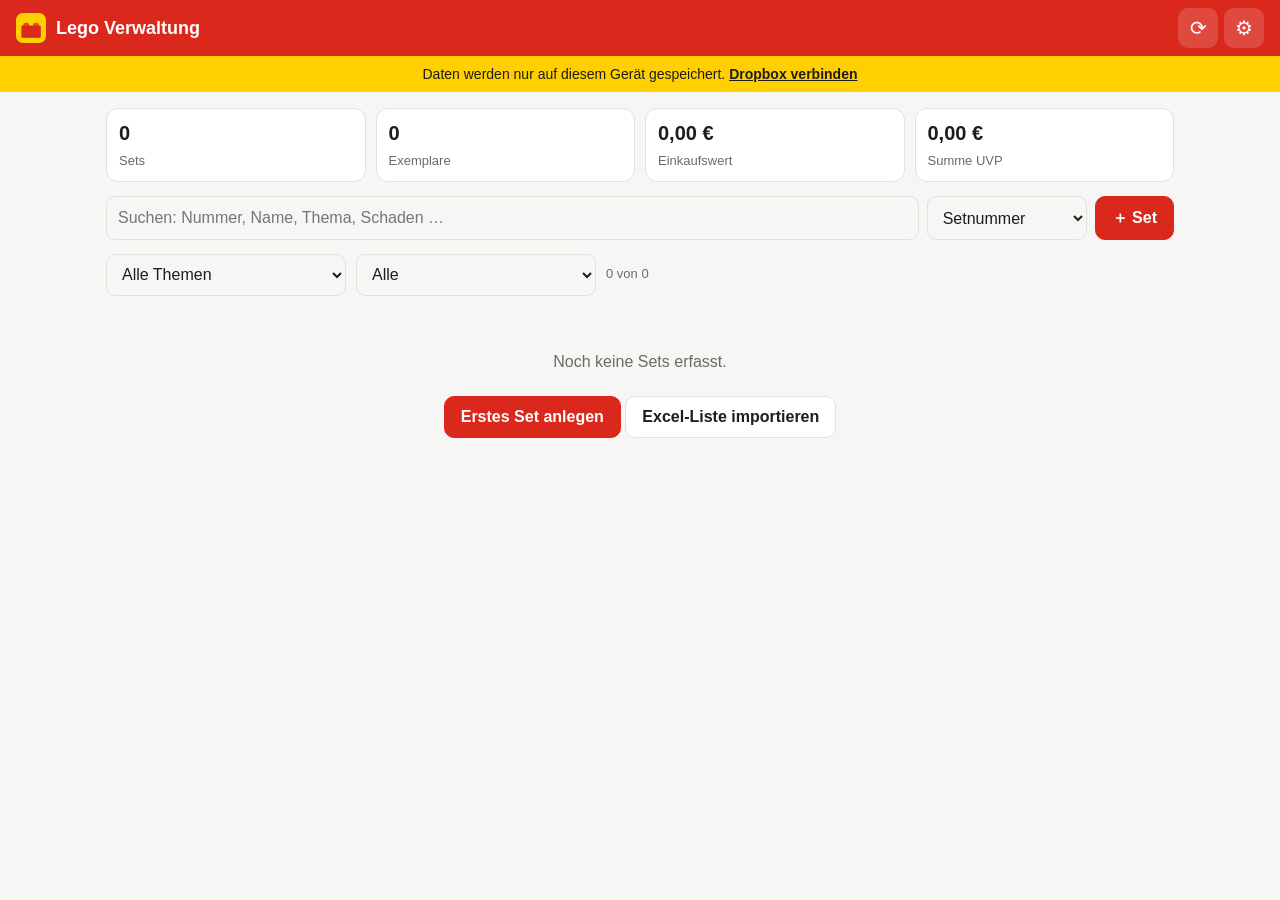
==== index.html @ 9ff10b9b "Lego-Verwaltung: erste Version der Web-App Co-Authored-By: Claude Opus 5.5 <noreply@anthropic.com> C" ====
<!doctype html>
<html lang="de">
<head>
  <meta charset="utf-8">
  <meta name="viewport" content="width=device-width, initial-scale=1, viewport-fit=cover">
  <title>Lego Verwaltung</title>
  <meta name="theme-color" content="#da291c">
  <meta name="apple-mobile-web-app-capable" content="yes">
  <meta name="mobile-web-app-capable" content="yes">
  <meta name="apple-mobile-web-app-status-bar-style" content="default">
  <meta name="apple-mobile-web-app-title" content="Lego">
  <link rel="manifest" href="manifest.webmanifest">
  <link rel="icon" href="icons/icon-192.png">
  <link rel="apple-touch-icon" href="icons/apple-touch-icon.png">
  <link rel="stylesheet" href="css/app.css">
</head>
<body>
  <header class="topbar">
    <a href="#/" class="brand"><img src="icons/icon-192.png" alt=""><span>Lego Verwaltung</span></a>
    <div class="topbar-actions">
      <button id="syncBtn" class="icon-btn" title="Synchronisieren" aria-label="Synchronisieren"><span id="syncIcon">⟳</span></button>
      <a href="#/einstellungen" class="icon-btn" title="Einstellungen" aria-label="Einstellungen">⚙︎</a>
    </div>
  </header>
  <div id="syncBar" class="sync-bar" hidden></div>
  <main id="app" class="container"></main>
  <div id="toast" class="toast" hidden></div>
  <script src="vendor/xlsx.full.min.js" defer></script>
  <script type="module" src="js/app.js"></script>
</body>
</html>
---- css/app.css ----
:root {
  --bg: #f6f6f4;
  --card: #ffffff;
  --text: #1d1d1b;
  --muted: #6b6b66;
  --line: #e2e1dc;
  --accent: #da291c;
  --accent-text: #ffffff;
  --yellow: #ffcf00;
  --ok: #2e7d32;
  --warn: #b26a00;
  --radius: 12px;
  --shadow: 0 1px 2px rgba(0,0,0,.06), 0 2px 8px rgba(0,0,0,.04);
  color-scheme: light dark;
}
@media (prefers-color-scheme: dark) {
  :root {
    --bg: #161615;
    --card: #222220;
    --text: #f1f0ec;
    --muted: #a3a29c;
    --line: #34332f;
    --accent: #ef4b3c;
    --shadow: none;
  }
}
* { box-sizing: border-box; }
html { -webkit-text-size-adjust: 100%; }
body {
  margin: 0; background: var(--bg); color: var(--text);
  font: 16px/1.45 -apple-system, BlinkMacSystemFont, "Segoe UI", Roboto, Helvetica, Arial, sans-serif;
  padding-bottom: env(safe-area-inset-bottom);
}
a { color: inherit; }
.container { max-width: 1100px; margin: 0 auto; padding: 16px; }

/* Topbar */
.topbar {
  position: sticky; top: 0; z-index: 10;
  display: flex; align-items: center; justify-content: space-between;
  padding: calc(8px + env(safe-area-inset-top)) 16px 8px;
  background: var(--accent); color: var(--accent-text);
}
.brand { display: flex; align-items: center; gap: 10px; text-decoration: none; font-weight: 700; font-size: 18px; }
.brand img { width: 30px; height: 30px; border-radius: 7px; }
.topbar-actions { display: flex; gap: 6px; }
.icon-btn {
  display: inline-flex; align-items: center; justify-content: center;
  width: 40px; height: 40px; border-radius: 10px; border: 0;
  background: rgba(255,255,255,.15); color: inherit; font-size: 20px; text-decoration: none; cursor: pointer;
}
.icon-btn.spin span { display: inline-block; animation: spin 1s linear infinite; }
@keyframes spin { to { transform: rotate(360deg); } }
.sync-bar { background: var(--yellow); color: #1d1d1b; padding: 8px 16px; font-size: 14px; text-align: center; }
.sync-bar a { font-weight: 600; }

/* Generic */
h1 { font-size: 24px; margin: 4px 0 12px; }
h2 { font-size: 19px; margin: 24px 0 10px; }
h3 { font-size: 16px; margin: 0 0 8px; }
.muted { color: var(--muted); }
.small { font-size: 13px; }
.card { background: var(--card); border-radius: var(--radius); box-shadow: var(--shadow); border: 1px solid var(--line); padding: 14px; }
.row { display: flex; gap: 10px; flex-wrap: wrap; align-items: center; }
.spacer { flex: 1; }
.btn {
  display: inline-flex; align-items: center; justify-content: center; gap: 6px;
  min-height: 42px; padding: 0 16px; border-radius: 10px; border: 1px solid var(--line);
  background: var(--card); color: var(--text); font: inherit; font-weight: 600; cursor: pointer; text-decoration: none;
}
.btn.primary { background: var(--accent); border-color: var(--accent); color: var(--accent-text); }
.btn.danger { color: var(--accent); }
.btn.small { min-height: 34px; padding: 0 12px; font-size: 14px; }
.btn:disabled { opacity: .5; cursor: default; }
input, select, textarea {
  width: 100%; font: inherit; color: var(--text); background: var(--bg);
  border: 1px solid var(--line); border-radius: 9px; padding: 9px 11px; min-height: 42px;
}
textarea { min-height: 70px; resize: vertical; }
label.field { display: block; }
label.field > span { display: block; font-size: 13px; color: var(--muted); margin-bottom: 4px; }
.grid { display: grid; gap: 12px; grid-template-columns: repeat(auto-fill, minmax(150px, 1fr)); }
.grid.two { grid-template-columns: repeat(auto-fill, minmax(260px, 1fr)); }
.check { display: flex; align-items: center; gap: 8px; min-height: 42px; }
.check input { width: 22px; min-height: 22px; height: 22px; }

/* Stats */
.stats { display: grid; grid-template-columns: repeat(auto-fit, minmax(140px, 1fr)); gap: 10px; margin-bottom: 14px; }
.stat { background: var(--card); border: 1px solid var(--line); border-radius: var(--radius); padding: 10px 12px; }
.stat b { display: block; font-size: 20px; }
.stat span { font-size: 13px; color: var(--muted); }

/* Toolbar */
.toolbar { display: grid; grid-template-columns: 1fr auto auto; gap: 8px; margin-bottom: 14px; }
@media (max-width: 600px) { .toolbar { grid-template-columns: 1fr 1fr; } .toolbar .search { grid-column: 1 / -1; } }

/* Set list */
.set-list { display: grid; gap: 10px; grid-template-columns: repeat(auto-fill, minmax(300px, 1fr)); }
.set-item {
  display: grid; grid-template-columns: 76px 1fr; gap: 12px; align-items: center;
  background: var(--card); border: 1px solid var(--line); border-radius: var(--radius);
  padding: 10px; text-decoration: none; box-shadow: var(--shadow);
}
.thumb { width: 76px; height: 76px; border-radius: 9px; object-fit: cover; background: var(--bg); display: flex; align-items: center; justify-content: center; font-size: 26px; color: var(--muted); }
img.thumb { object-fit: contain; background: #fff; }
.set-item .title { font-weight: 650; line-height: 1.25; }
.set-item .meta { font-size: 13px; color: var(--muted); margin-top: 3px; }
.badges { display: flex; gap: 5px; flex-wrap: wrap; margin-top: 5px; }
.badge { font-size: 12px; padding: 2px 7px; border-radius: 99px; background: var(--bg); border: 1px solid var(--line); white-space: nowrap; }
.badge.ok { color: var(--ok); }
.badge.warn { color: var(--warn); }
.badge.red { color: var(--accent); }

/* Detail */
.detail-head { display: grid; grid-template-columns: 160px 1fr; gap: 16px; align-items: start; }
@media (max-width: 600px) { .detail-head { grid-template-columns: 1fr; } }
.detail-head .hero { width: 160px; height: 160px; object-fit: contain; background: #fff; border-radius: var(--radius); border: 1px solid var(--line); }
@media (max-width: 600px) { .detail-head .hero { width: 100%; height: 220px; } }
.copy { margin-top: 12px; }
.copy-head { display: flex; align-items: center; gap: 8px; margin-bottom: 10px; }
.copy-head h3 { margin: 0; }
.cond { display: flex; gap: 4px; flex-wrap: wrap; }
.cond button {
  width: 38px; height: 38px; border-radius: 9px; border: 1px solid var(--line); background: var(--bg);
  color: var(--text); font: inherit; font-weight: 600; cursor: pointer;
}
.cond button.on { background: var(--accent); border-color: var(--accent); color: #fff; }
.cond-label { font-size: 13px; color: var(--muted); margin-top: 4px; }

/* Photos */
.photos { display: grid; grid-template-columns: repeat(auto-fill, minmax(110px, 1fr)); gap: 8px; }
.photo { position: relative; border-radius: 10px; overflow: hidden; border: 1px solid var(--line); background: #fff; aspect-ratio: 1; cursor: pointer; }
.photo img { width: 100%; height: 100%; object-fit: cover; display: block; }
.photo .tag { position: absolute; left: 4px; bottom: 4px; font-size: 11px; background: rgba(0,0,0,.6); color: #fff; padding: 1px 6px; border-radius: 6px; }

/* Modal */
.modal { position: fixed; inset: 0; z-index: 50; background: rgba(0,0,0,.6); display: flex; align-items: center; justify-content: center; padding: 12px; }
.modal-box { background: var(--card); color: var(--text); border-radius: 16px; max-width: 900px; width: 100%; max-height: 92vh; overflow: auto; padding: 16px; }
.modal-box img.preview { width: 100%; max-height: 60vh; object-fit: contain; background: #111; border-radius: 10px; }
.seg { display: inline-flex; border: 1px solid var(--line); border-radius: 10px; overflow: hidden; }
.seg button { border: 0; background: var(--card); color: var(--text); padding: 8px 14px; font: inherit; cursor: pointer; }
.seg button.on { background: var(--accent); color: #fff; }

.toast {
  position: fixed; left: 50%; bottom: calc(20px + env(safe-area-inset-bottom)); transform: translateX(-50%);
  background: #1d1d1b; color: #fff; padding: 10px 16px; border-radius: 10px; z-index: 60; max-width: 90vw; font-size: 14px;
}
table.map { width: 100%; border-collapse: collapse; }
table.map td { padding: 6px 4px; border-bottom: 1px solid var(--line); }
.empty { text-align: center; padding: 40px 10px; color: var(--muted); }
details summary { cursor: pointer; font-weight: 600; }
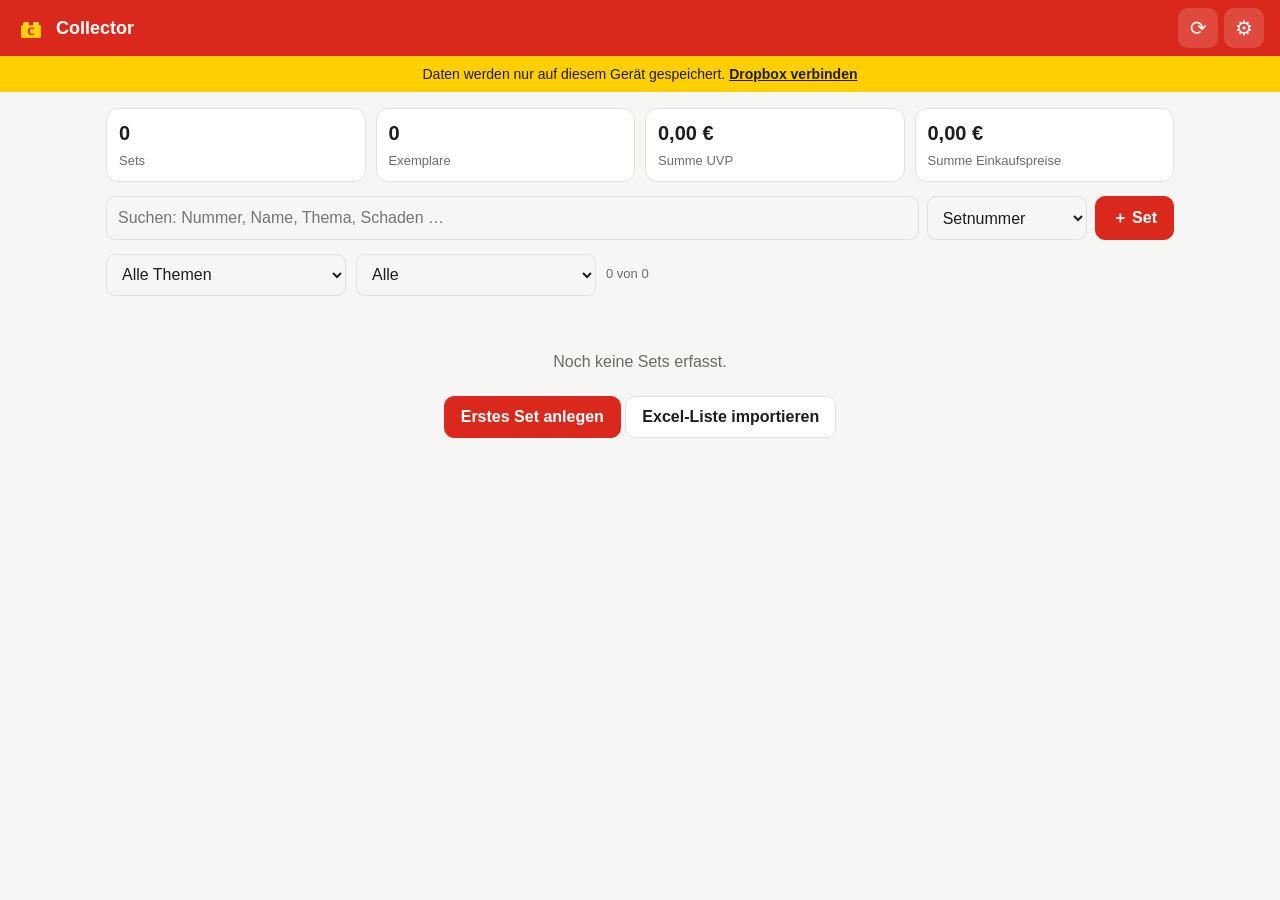
==== commit 949cceb0: "App heißt jetzt Collector, neues Symbol Co-Authored-By: Claude Opus 5.5 <noreply@anthropic.com> Clau" ====
--- a/index.html
+++ b/index.html
@@ -3,20 +3,20 @@
 <head>
   <meta charset="utf-8">
   <meta name="viewport" content="width=device-width, initial-scale=1, viewport-fit=cover">
-  <title>Lego Verwaltung</title>
+  <title>Collector</title>
   <meta name="theme-color" content="#da291c">
   <meta name="apple-mobile-web-app-capable" content="yes">
   <meta name="mobile-web-app-capable" content="yes">
   <meta name="apple-mobile-web-app-status-bar-style" content="default">
-  <meta name="apple-mobile-web-app-title" content="Lego">
+  <meta name="apple-mobile-web-app-title" content="Collector">
   <link rel="manifest" href="manifest.webmanifest">
-  <link rel="icon" href="icons/icon-192.png">
+  <link rel="icon" href="icons/favicon.png">
   <link rel="apple-touch-icon" href="icons/apple-touch-icon.png">
   <link rel="stylesheet" href="css/app.css">
 </head>
 <body>
   <header class="topbar">
-    <a href="#/" class="brand"><img src="icons/icon-192.png" alt=""><span>Lego Verwaltung</span></a>
+    <a href="#/" class="brand"><img src="icons/icon-192.png" alt=""><span>Collector</span></a>
     <div class="topbar-actions">
       <button id="syncBtn" class="icon-btn" title="Synchronisieren" aria-label="Synchronisieren"><span id="syncIcon">⟳</span></button>
       <a href="#/einstellungen" class="icon-btn" title="Einstellungen" aria-label="Einstellungen">⚙︎</a>
